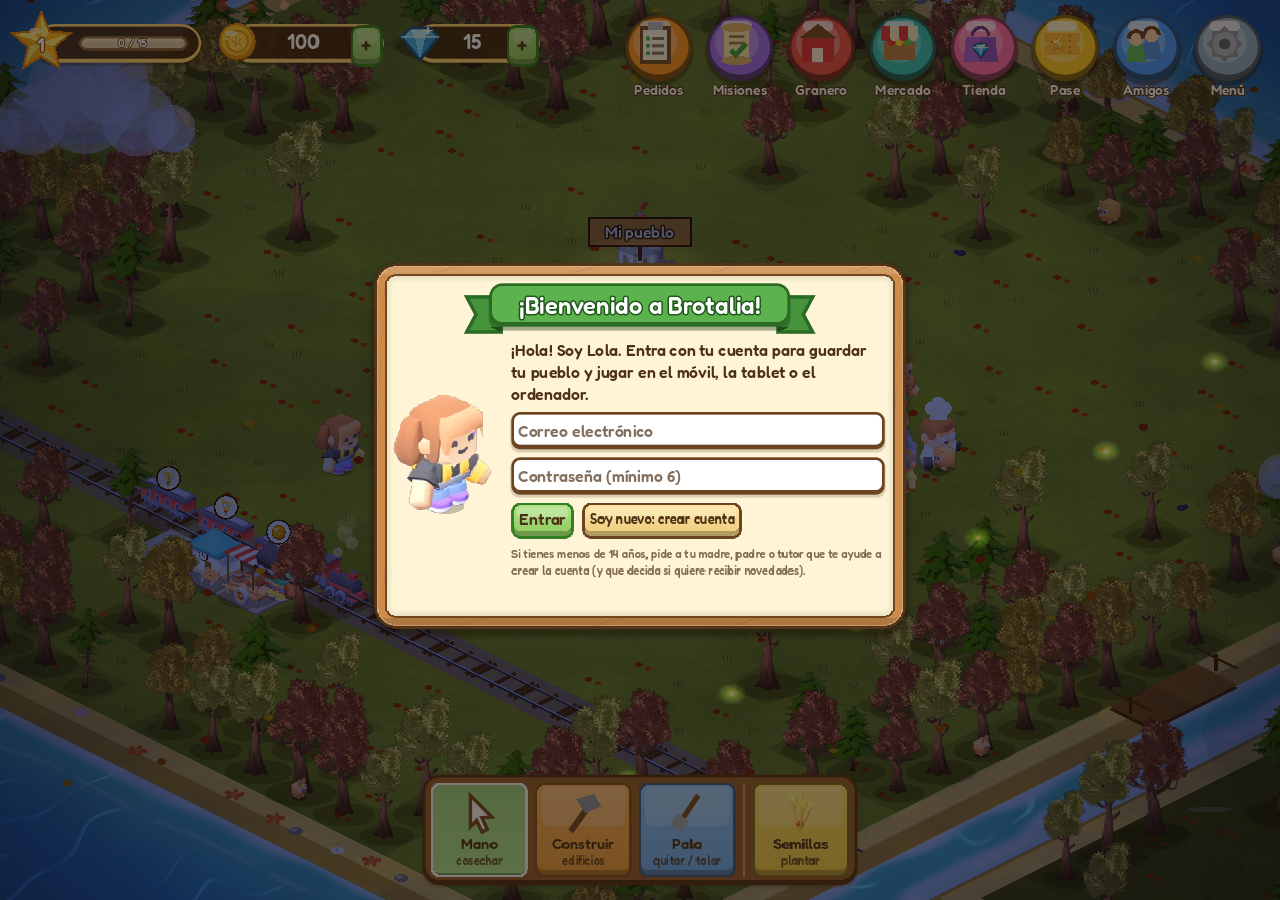
==== jugar/index.html @ a48ed075 "Brotalia 0.87" ====
<!DOCTYPE html>
<html lang="en">
	<head>
		<meta charset="utf-8">
		<meta name="viewport" content="width=device-width, user-scalable=no, initial-scale=1.0">
		<title>Brotalia</title>
		<style>
html, body, #canvas {
	margin: 0;
	padding: 0;
	border: 0;
}

body {
	color: white;
	background-color: black;
	overflow: hidden;
	touch-action: none;
}

#canvas {
	display: block;
}

#canvas:focus {
	outline: none;
}

#status, #status-splash, #status-progress {
	position: absolute;
	left: 0;
	right: 0;
}

#status, #status-splash {
	top: 0;
	bottom: 0;
}

#status {
	background-color: #4da8d9;
	display: flex;
	flex-direction: column;
	justify-content: center;
	align-items: center;
	visibility: hidden;
}

#status-splash {
	max-height: 100%;
	max-width: 100%;
	margin: auto;
}

#status-splash.show-image--false {
	display: none;
}

#status-splash.fullsize--true {
	height: 100%;
	width: 100%;
	object-fit: contain;
}

#status-splash.use-filter--false {
	image-rendering: pixelated;
}

#status-progress, #status-notice {
	display: none;
}

#status-progress {
	bottom: 10%;
	width: 50%;
	margin: 0 auto;
}

#status-notice {
	background-color: #5b3943;
	border-radius: 0.5rem;
	border: 1px solid #9b3943;
	color: #e0e0e0;
	font-family: 'Noto Sans', 'Droid Sans', Arial, sans-serif;
	line-height: 1.3;
	margin: 0 2rem;
	overflow: hidden;
	padding: 1rem;
	text-align: center;
	z-index: 1;
}
		</style>
		<link id="-gd-engine-icon" rel="icon" type="image/png" href="index.icon.png" />
<link rel="apple-touch-icon" href="index.apple-touch-icon.png"/>
<link rel="manifest" href="index.manifest.json">
<meta name="apple-mobile-web-app-capable" content="yes">
<meta name="mobile-web-app-capable" content="yes">
<meta name="apple-mobile-web-app-status-bar-style" content="black">
<meta name="apple-mobile-web-app-title" content="Brotalia">
<script>
/* ANUNCIOS CON PREMIO (Google H5 Games Ads). Pon tu número de AdSense en BROTALIA_ADS (ca-pub-...);
   mientras esté vacío no se carga nada de Google y el botón de vídeo no sale en el juego. */
window.BROTALIA_ADS = '';
(function () {
  if (!window.BROTALIA_ADS) return;
  window.adsbygoogle = window.adsbygoogle || [];
  window.adBreak = window.adConfig = function (o) { window.adsbygoogle.push(o); };
  var s = document.createElement('script');
  s.async = true;
  s.src = 'https://pagead2.googlesyndication.com/pagead/js/adsbygoogle.js?client=' + window.BROTALIA_ADS;
  s.setAttribute('data-ad-client', window.BROTALIA_ADS);
  s.setAttribute('data-ad-frequency-hint', '30s');
  s.setAttribute('data-tag-for-child-directed-treatment', '1');
  s.crossOrigin = 'anonymous';
  document.head.appendChild(s);
  window.adsbygoogle.requestNonPersonalizedAds = 1;
  window.adConfig({ preloadAdBreaks: 'on', sound: 'on' });
  window.brotaliaAnuncio = function (vuelta) {
    var hecho = false;
    function fin(r) { if (!hecho) { hecho = true; vuelta(r); } }
    window.adBreak({
      type: 'reward', name: 'gemas',
      beforeReward: function (enseñar) { enseñar(); },
      adDismissed: function () { fin('no'); },
      adViewed: function () { fin('si'); },
      adBreakDone: function (info) { if (info.breakStatus !== 'viewed') fin('no'); }
    });
    setTimeout(function () { fin('no'); }, 90000);
  };
})();
</script>
<style>
#status { background: linear-gradient(#4da8d9 0%, #8fd0ee 58%, #7ccf4a 58%, #5cb34c 100%); }
#status-splash { max-width: min(420px, 70vw); max-height: 60vh; filter: drop-shadow(0 10px 0 rgba(40, 90, 30, .35)); }
#status-progress { bottom: 13%; width: min(440px, 72vw); height: 26px; border: 5px solid #6b4521; border-radius: 16px; background: #fff5d6; overflow: hidden; -webkit-appearance: none; appearance: none; box-shadow: 0 6px 0 rgba(60, 35, 10, .35); }
#status-progress::-webkit-progress-bar { background: #fff5d6; }
#status-progress::-webkit-progress-value { background: linear-gradient(#b9ec86, #5cb34c); }
#status-progress::-moz-progress-bar { background: linear-gradient(#b9ec86, #5cb34c); }
#status::after { content: 'Cargando tu pueblo...'; position: absolute; bottom: calc(13% - 52px); left: 0; right: 0; text-align: center; color: #fff; font: bold 22px 'Trebuchet MS', Verdana, sans-serif; text-shadow: 0 2px 0 #296b24; }
</style>
<script>
(function () {
  try { if (navigator.audioSession) navigator.audioSession.type = 'playback'; } catch (e) {}
  var A = window.AudioContext || window.webkitAudioContext;
  if (!A) return;
  var todos = [];
  function Ctx(o) { var c = o ? new A(o) : new A(); todos.push(c); return c; }
  Ctx.prototype = A.prototype;
  window.AudioContext = Ctx;
  window.webkitAudioContext = Ctx;
  function despertar() {
    todos.forEach(function (c) { if (c.state !== 'running' && c.state !== 'closed') c.resume(); });
  }
  ['touchstart', 'touchend', 'pointerdown', 'mousedown', 'keydown'].forEach(function (ev) {
    window.addEventListener(ev, despertar, true);
  });
  document.addEventListener('visibilitychange', function () { if (!document.hidden) despertar(); });
})();
</script>
	</head>
	<body>
		<canvas id="canvas">
			Your browser does not support the canvas tag.
		</canvas>

		<noscript>
			Your browser does not support JavaScript.
		</noscript>

		<div id="status">
			<img id="status-splash" class="show-image--true fullsize--false use-filter--true" src="index.png" alt="">
			<progress id="status-progress"></progress>
			<div id="status-notice"></div>
		</div>

		<script src="index.js"></script>
		<script>
const GODOT_CONFIG = {"args":[],"canvasResizePolicy":2,"emscriptenPoolSize":8,"ensureCrossOriginIsolationHeaders":false,"executable":"index","experimentalVK":true,"fileSizes":{"index.pck":38187284,"index.wasm":37695054},"focusCanvas":true,"gdextensionLibs":[],"godotPoolSize":4,"serviceWorker":"index.service.worker.js"};
const GODOT_THREADS_ENABLED = false;
const engine = new Engine(GODOT_CONFIG);

(function () {
	const statusOverlay = document.getElementById('status');
	const statusProgress = document.getElementById('status-progress');
	const statusNotice = document.getElementById('status-notice');

	let initializing = true;
	let statusMode = '';

	function setStatusMode(mode) {
		if (statusMode === mode || !initializing) {
			return;
		}
		if (mode === 'hidden') {
			statusOverlay.remove();
			initializing = false;
			return;
		}
		statusOverlay.style.visibility = 'visible';
		statusProgress.style.display = mode === 'progress' ? 'block' : 'none';
		statusNotice.style.display = mode === 'notice' ? 'block' : 'none';
		statusMode = mode;
	}

	function setStatusNotice(text) {
		while (statusNotice.lastChild) {
			statusNotice.removeChild(statusNotice.lastChild);
		}
		const lines = text.split('\n');
		lines.forEach((line) => {
			statusNotice.appendChild(document.createTextNode(line));
			statusNotice.appendChild(document.createElement('br'));
		});
	}

	function displayFailureNotice(err) {
		console.error(err);
		if (err instanceof Error) {
			setStatusNotice(err.message);
		} else if (typeof err === 'string') {
			setStatusNotice(err);
		} else {
			setStatusNotice('An unknown error occurred.');
		}
		setStatusMode('notice');
		initializing = false;
	}

	const missing = Engine.getMissingFeatures({
		threads: GODOT_THREADS_ENABLED,
	});

	if (missing.length !== 0) {
		if (GODOT_CONFIG['serviceWorker'] && GODOT_CONFIG['ensureCrossOriginIsolationHeaders'] && 'serviceWorker' in navigator) {
			let serviceWorkerRegistrationPromise;
			try {
				serviceWorkerRegistrationPromise = navigator.serviceWorker.getRegistration();
			} catch (err) {
				serviceWorkerRegistrationPromise = Promise.reject(new Error('Service worker registration failed.'));
			}
			// There's a chance that installing the service worker would fix the issue
			Promise.race([
				serviceWorkerRegistrationPromise.then((registration) => {
					if (registration != null) {
						return Promise.reject(new Error('Service worker already exists.'));
					}
					return registration;
				}).then(() => engine.installServiceWorker()),
				// For some reason, `getRegistration()` can stall
				new Promise((resolve) => {
					setTimeout(() => resolve(), 2000);
				}),
			]).then(() => {
				// Reload if there was no error.
				window.location.reload();
			}).catch((err) => {
				console.error('Error while registering service worker:', err);
			});
		} else {
			// Display the message as usual
			const missingMsg = 'Error\nThe following features required to run Godot projects on the Web are missing:\n';
			displayFailureNotice(missingMsg + missing.join('\n'));
		}
	} else {
		setStatusMode('progress');
		engine.startGame({
			'onProgress': function (current, total) {
				if (current > 0 && total > 0) {
					statusProgress.value = current;
					statusProgress.max = total;
				} else {
					statusProgress.removeAttribute('value');
					statusProgress.removeAttribute('max');
				}
			},
		}).then(() => {
			setStatusMode('hidden');
		}, displayFailureNotice);
	}
}());
		</script>
	</body>
</html>
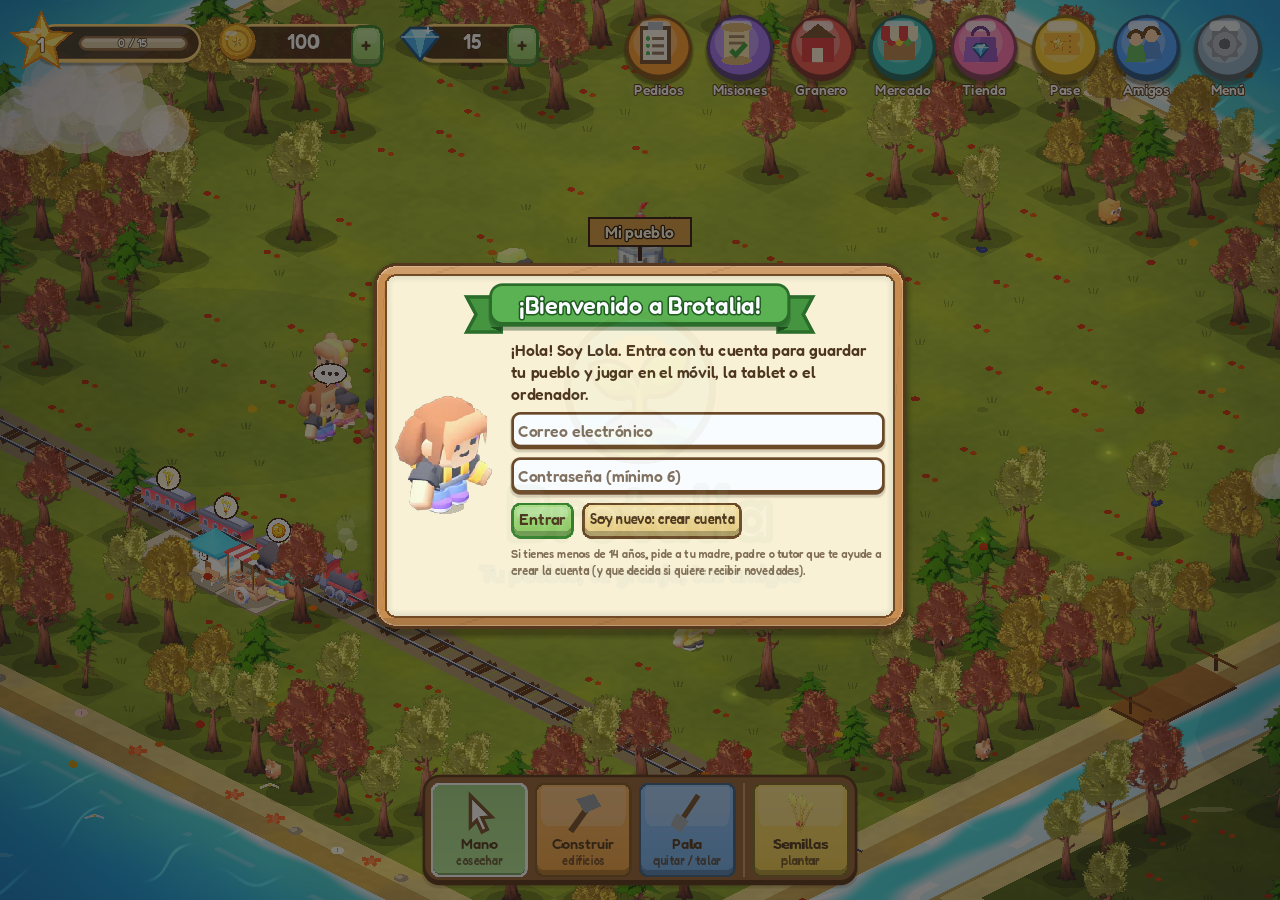
==== commit d5f94e69: "Brotalia 0.88" ====
--- a/jugar/index.html
+++ b/jugar/index.html
@@ -175,7 +175,7 @@
 
 		<script src="index.js"></script>
 		<script>
-const GODOT_CONFIG = {"args":[],"canvasResizePolicy":2,"emscriptenPoolSize":8,"ensureCrossOriginIsolationHeaders":false,"executable":"index","experimentalVK":true,"fileSizes":{"index.pck":38187284,"index.wasm":37695054},"focusCanvas":true,"gdextensionLibs":[],"godotPoolSize":4,"serviceWorker":"index.service.worker.js"};
+const GODOT_CONFIG = {"args":[],"canvasResizePolicy":2,"emscriptenPoolSize":8,"ensureCrossOriginIsolationHeaders":false,"executable":"index","experimentalVK":true,"fileSizes":{"index.pck":38188820,"index.wasm":37695054},"focusCanvas":true,"gdextensionLibs":[],"godotPoolSize":4,"serviceWorker":"index.service.worker.js"};
 const GODOT_THREADS_ENABLED = false;
 const engine = new Engine(GODOT_CONFIG);
 
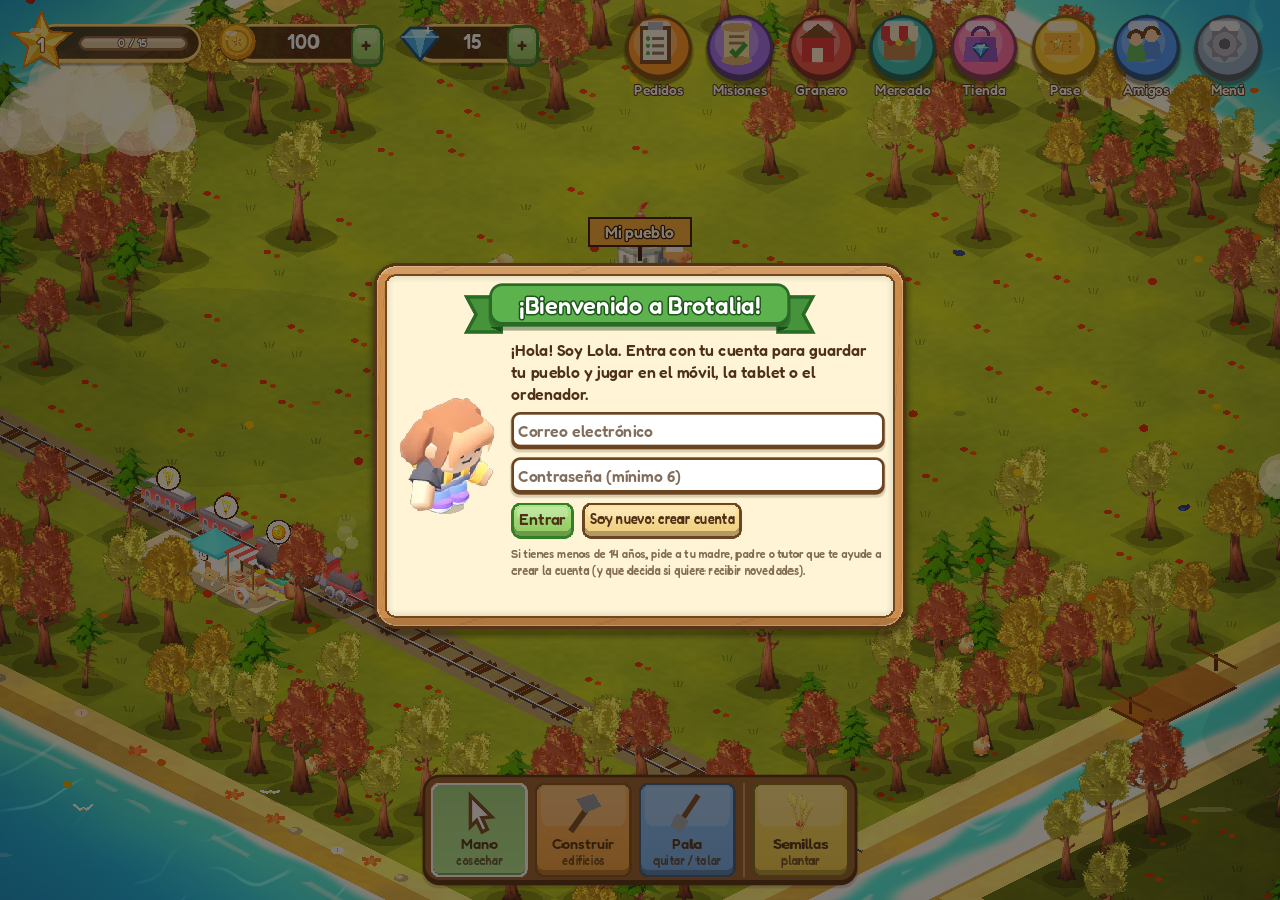
==== commit 207fb60b: "Brotalia 0.89" ====
--- a/jugar/index.html
+++ b/jugar/index.html
@@ -175,7 +175,7 @@
 
 		<script src="index.js"></script>
 		<script>
-const GODOT_CONFIG = {"args":[],"canvasResizePolicy":2,"emscriptenPoolSize":8,"ensureCrossOriginIsolationHeaders":false,"executable":"index","experimentalVK":true,"fileSizes":{"index.pck":38188820,"index.wasm":37695054},"focusCanvas":true,"gdextensionLibs":[],"godotPoolSize":4,"serviceWorker":"index.service.worker.js"};
+const GODOT_CONFIG = {"args":[],"canvasResizePolicy":2,"emscriptenPoolSize":8,"ensureCrossOriginIsolationHeaders":false,"executable":"index","experimentalVK":true,"fileSizes":{"index.pck":38191524,"index.wasm":37695054},"focusCanvas":true,"gdextensionLibs":[],"godotPoolSize":4,"serviceWorker":"index.service.worker.js"};
 const GODOT_THREADS_ENABLED = false;
 const engine = new Engine(GODOT_CONFIG);
 
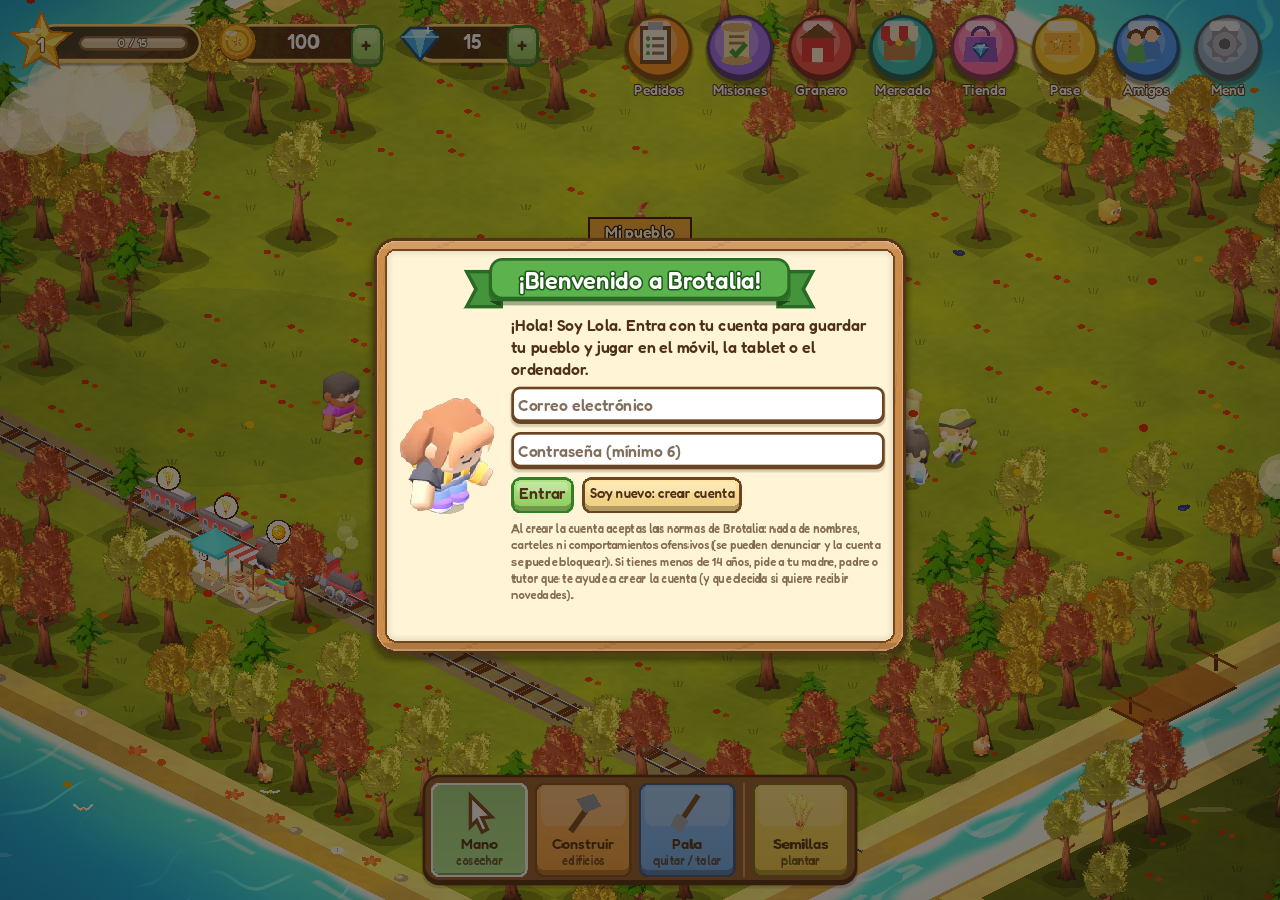
==== commit b0307fca: "Brotalia 0.90" ====
--- a/jugar/index.html
+++ b/jugar/index.html
@@ -175,7 +175,7 @@
 
 		<script src="index.js"></script>
 		<script>
-const GODOT_CONFIG = {"args":[],"canvasResizePolicy":2,"emscriptenPoolSize":8,"ensureCrossOriginIsolationHeaders":false,"executable":"index","experimentalVK":true,"fileSizes":{"index.pck":38191524,"index.wasm":37695054},"focusCanvas":true,"gdextensionLibs":[],"godotPoolSize":4,"serviceWorker":"index.service.worker.js"};
+const GODOT_CONFIG = {"args":[],"canvasResizePolicy":2,"emscriptenPoolSize":8,"ensureCrossOriginIsolationHeaders":false,"executable":"index","experimentalVK":true,"fileSizes":{"index.pck":38195412,"index.wasm":37695054},"focusCanvas":true,"gdextensionLibs":[],"godotPoolSize":4,"serviceWorker":"index.service.worker.js"};
 const GODOT_THREADS_ENABLED = false;
 const engine = new Engine(GODOT_CONFIG);
 
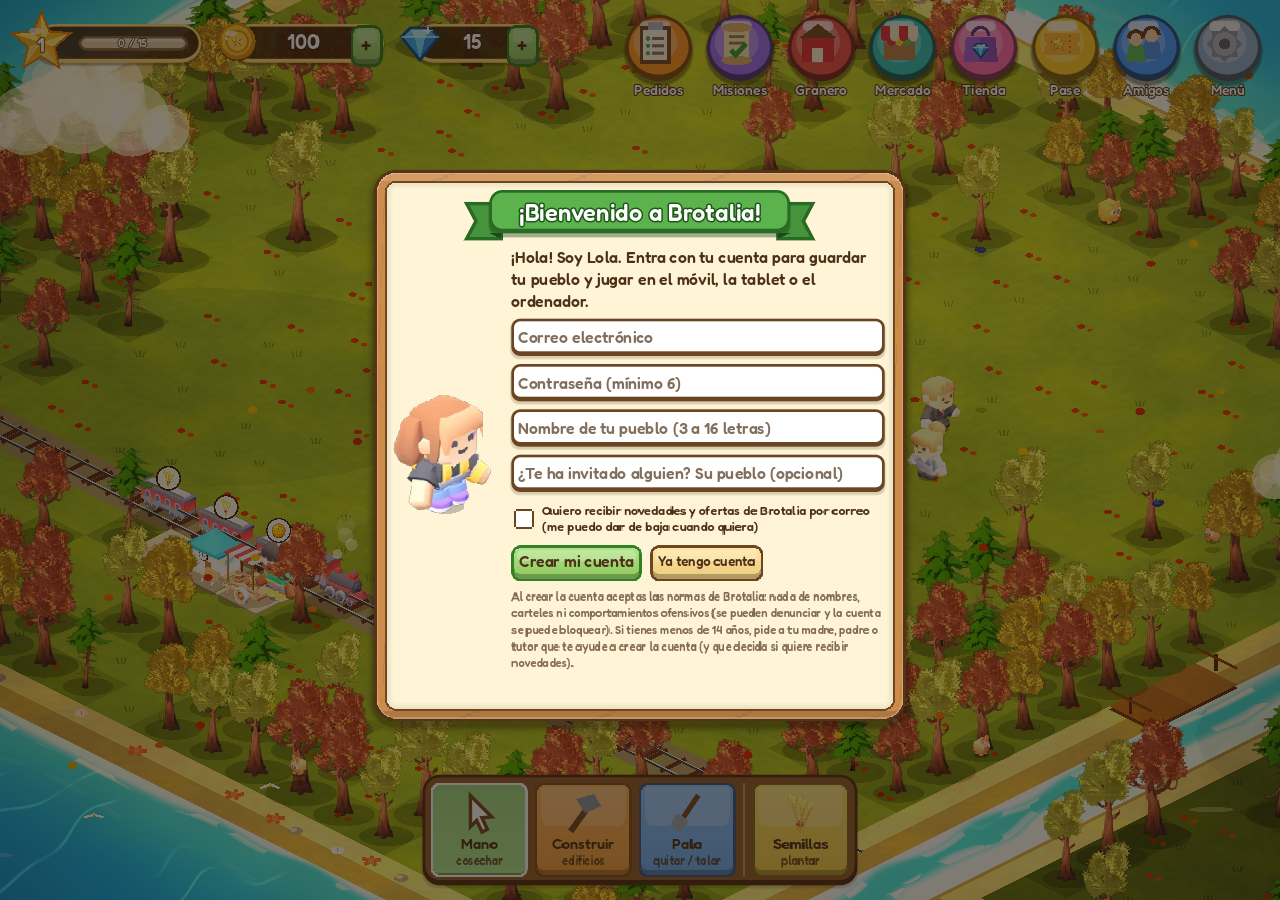
==== commit 7f7ee8cd: "Brotalia 0.91" ====
--- a/jugar/index.html
+++ b/jugar/index.html
@@ -175,7 +175,7 @@
 
 		<script src="index.js"></script>
 		<script>
-const GODOT_CONFIG = {"args":[],"canvasResizePolicy":2,"emscriptenPoolSize":8,"ensureCrossOriginIsolationHeaders":false,"executable":"index","experimentalVK":true,"fileSizes":{"index.pck":38195412,"index.wasm":37695054},"focusCanvas":true,"gdextensionLibs":[],"godotPoolSize":4,"serviceWorker":"index.service.worker.js"};
+const GODOT_CONFIG = {"args":[],"canvasResizePolicy":2,"emscriptenPoolSize":8,"ensureCrossOriginIsolationHeaders":false,"executable":"index","experimentalVK":true,"fileSizes":{"index.pck":38195348,"index.wasm":37695054},"focusCanvas":true,"gdextensionLibs":[],"godotPoolSize":4,"serviceWorker":"index.service.worker.js"};
 const GODOT_THREADS_ENABLED = false;
 const engine = new Engine(GODOT_CONFIG);
 
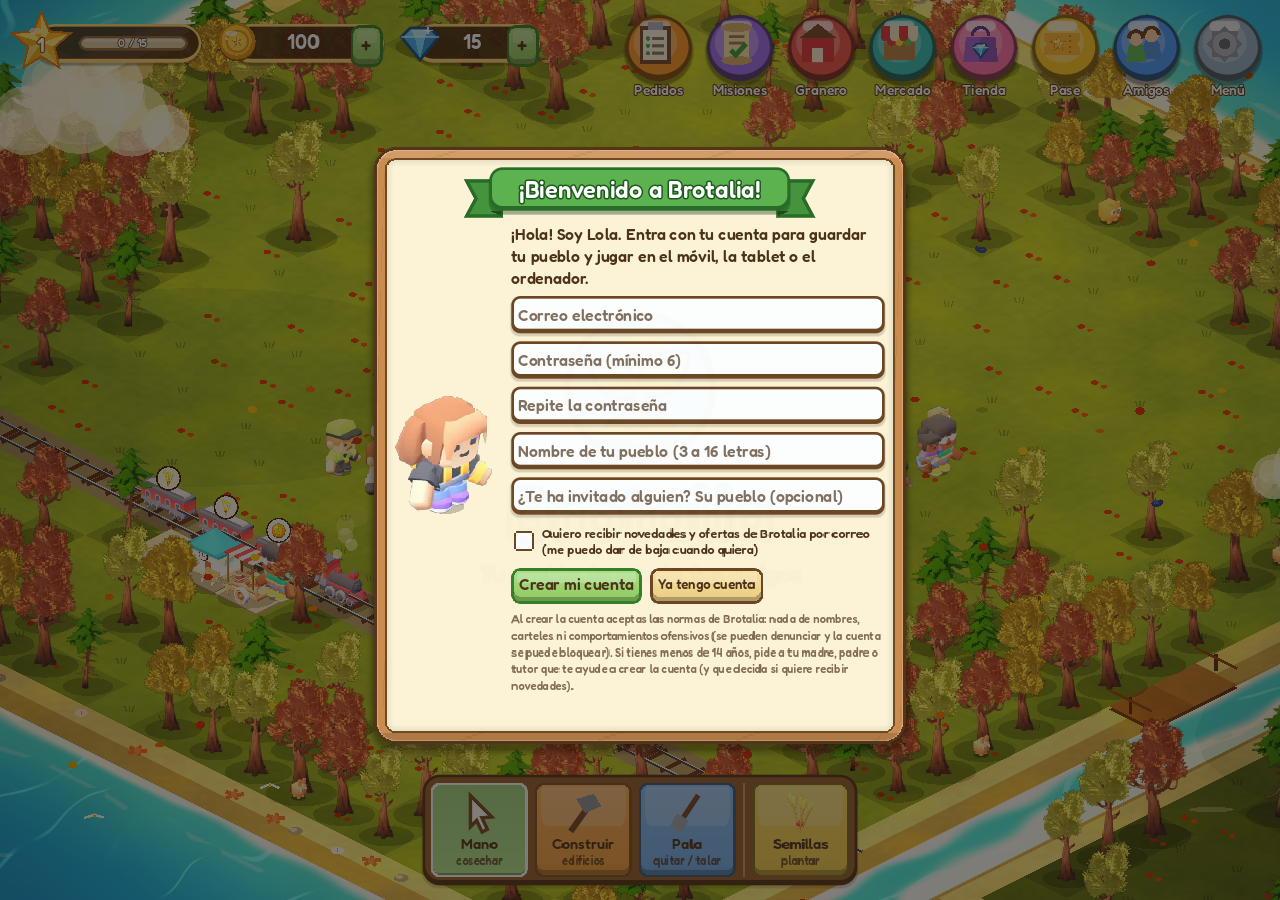
==== commit 2dd8f1fd: "Brotalia 0.92" ====
--- a/jugar/index.html
+++ b/jugar/index.html
@@ -100,7 +100,7 @@
 <script>
 /* ANUNCIOS CON PREMIO (Google H5 Games Ads). Pon tu número de AdSense en BROTALIA_ADS (ca-pub-...);
    mientras esté vacío no se carga nada de Google y el botón de vídeo no sale en el juego. */
-window.BROTALIA_ADS = '';
+window.BROTALIA_ADS = '';  // AdSense: ca-pub-4257914204115658 (poner aquí cuando Google apruebe los anuncios de juegos H5)
 (function () {
   if (!window.BROTALIA_ADS) return;
   window.adsbygoogle = window.adsbygoogle || [];
@@ -175,7 +175,7 @@
 
 		<script src="index.js"></script>
 		<script>
-const GODOT_CONFIG = {"args":[],"canvasResizePolicy":2,"emscriptenPoolSize":8,"ensureCrossOriginIsolationHeaders":false,"executable":"index","experimentalVK":true,"fileSizes":{"index.pck":38195348,"index.wasm":37695054},"focusCanvas":true,"gdextensionLibs":[],"godotPoolSize":4,"serviceWorker":"index.service.worker.js"};
+const GODOT_CONFIG = {"args":[],"canvasResizePolicy":2,"emscriptenPoolSize":8,"ensureCrossOriginIsolationHeaders":false,"executable":"index","experimentalVK":true,"fileSizes":{"index.pck":38195524,"index.wasm":37695054},"focusCanvas":true,"gdextensionLibs":[],"godotPoolSize":4,"serviceWorker":"index.service.worker.js"};
 const GODOT_THREADS_ENABLED = false;
 const engine = new Engine(GODOT_CONFIG);
 
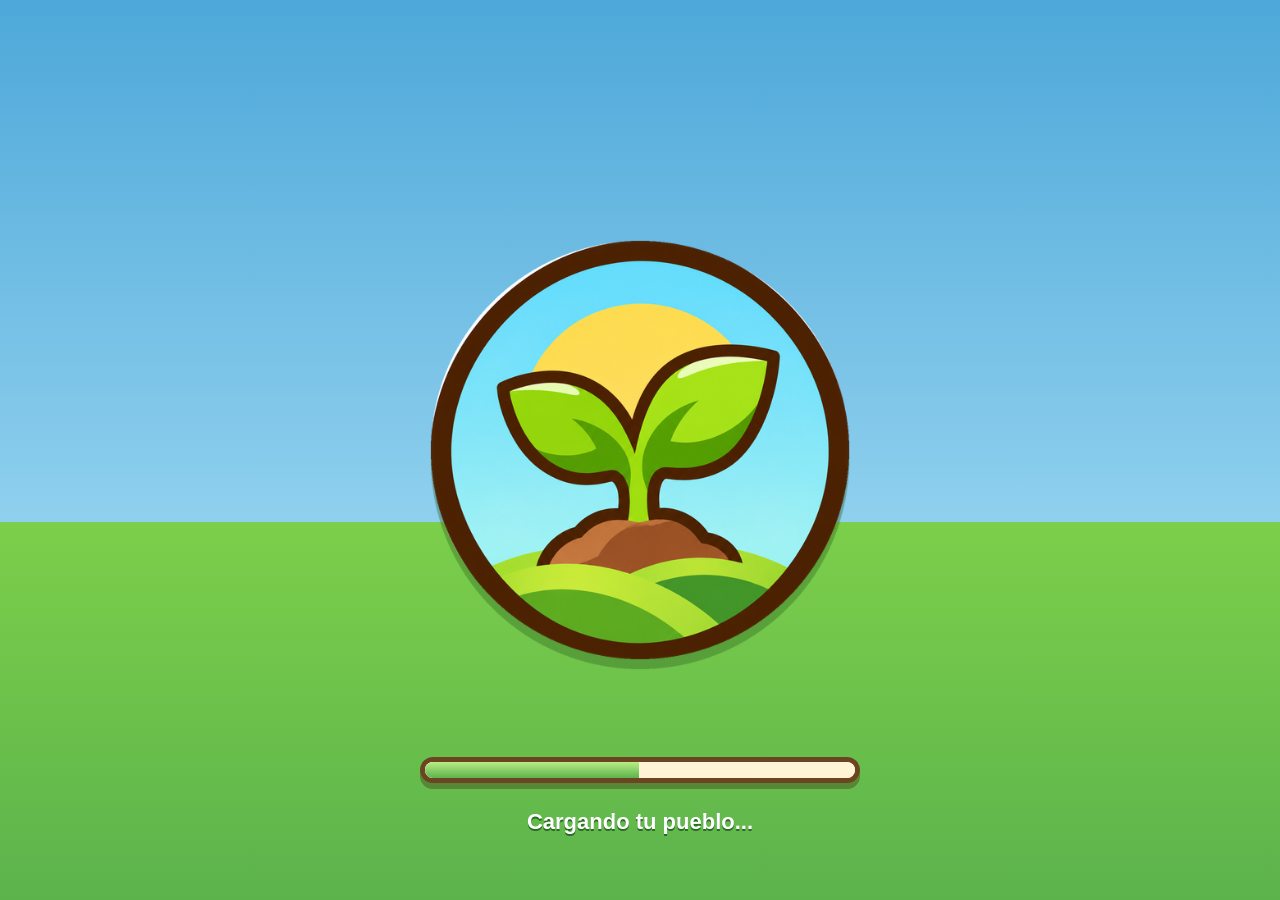
==== commit 9e8a47bf: "Brotalia 0.93" ====
--- a/jugar/index.html
+++ b/jugar/index.html
@@ -175,7 +175,7 @@
 
 		<script src="index.js"></script>
 		<script>
-const GODOT_CONFIG = {"args":[],"canvasResizePolicy":2,"emscriptenPoolSize":8,"ensureCrossOriginIsolationHeaders":false,"executable":"index","experimentalVK":true,"fileSizes":{"index.pck":38195524,"index.wasm":37695054},"focusCanvas":true,"gdextensionLibs":[],"godotPoolSize":4,"serviceWorker":"index.service.worker.js"};
+const GODOT_CONFIG = {"args":[],"canvasResizePolicy":2,"emscriptenPoolSize":8,"ensureCrossOriginIsolationHeaders":false,"executable":"index","experimentalVK":true,"fileSizes":{"index.pck":38195828,"index.wasm":37695054},"focusCanvas":true,"gdextensionLibs":[],"godotPoolSize":4,"serviceWorker":"index.service.worker.js"};
 const GODOT_THREADS_ENABLED = false;
 const engine = new Engine(GODOT_CONFIG);
 
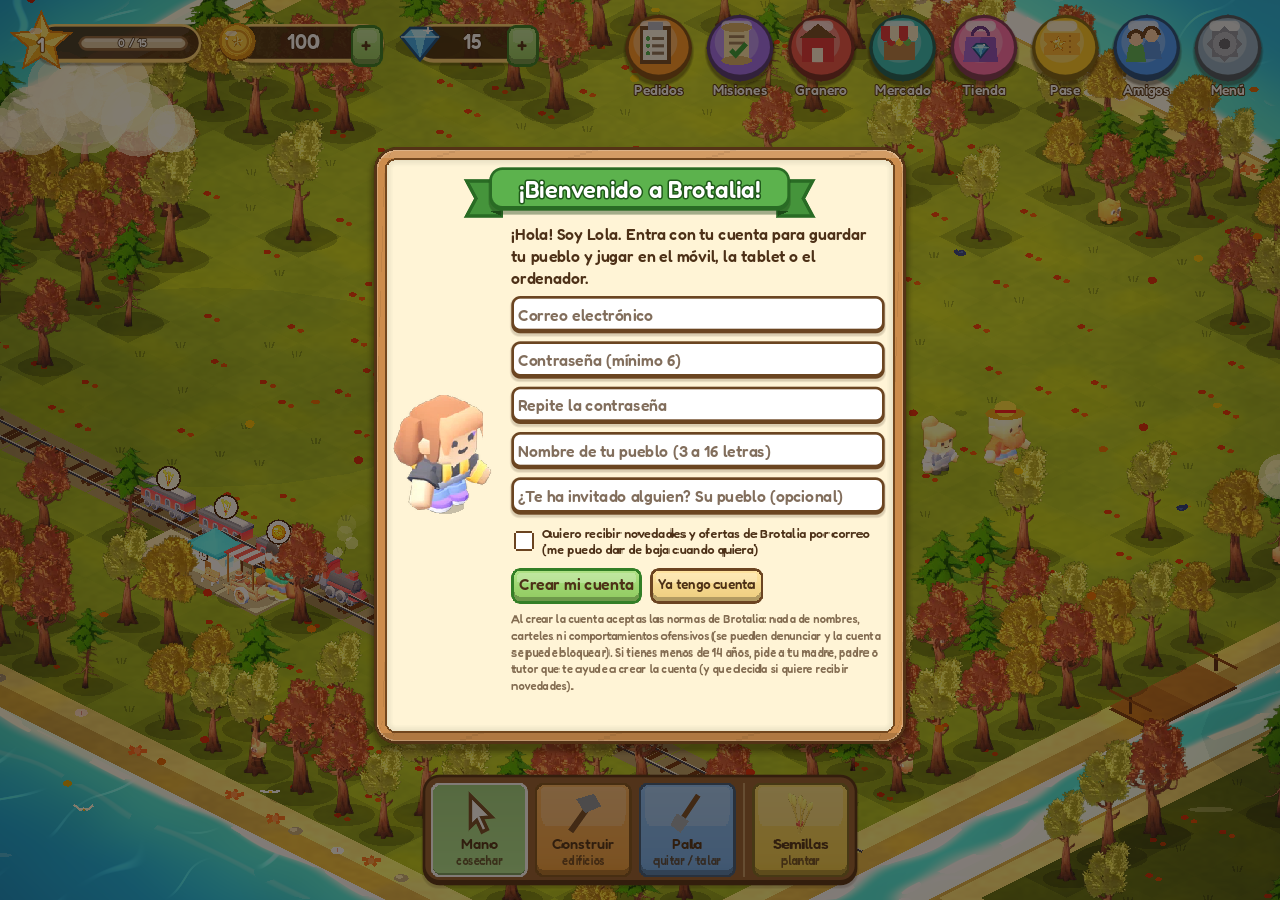
==== commit aaa6e6e8: "Brotalia 0.94" ====
--- a/jugar/index.html
+++ b/jugar/index.html
@@ -175,7 +175,7 @@
 
 		<script src="index.js"></script>
 		<script>
-const GODOT_CONFIG = {"args":[],"canvasResizePolicy":2,"emscriptenPoolSize":8,"ensureCrossOriginIsolationHeaders":false,"executable":"index","experimentalVK":true,"fileSizes":{"index.pck":38195828,"index.wasm":37695054},"focusCanvas":true,"gdextensionLibs":[],"godotPoolSize":4,"serviceWorker":"index.service.worker.js"};
+const GODOT_CONFIG = {"args":[],"canvasResizePolicy":2,"emscriptenPoolSize":8,"ensureCrossOriginIsolationHeaders":false,"executable":"index","experimentalVK":true,"fileSizes":{"index.pck":38195604,"index.wasm":37695054},"focusCanvas":true,"gdextensionLibs":[],"godotPoolSize":4,"serviceWorker":"index.service.worker.js"};
 const GODOT_THREADS_ENABLED = false;
 const engine = new Engine(GODOT_CONFIG);
 
